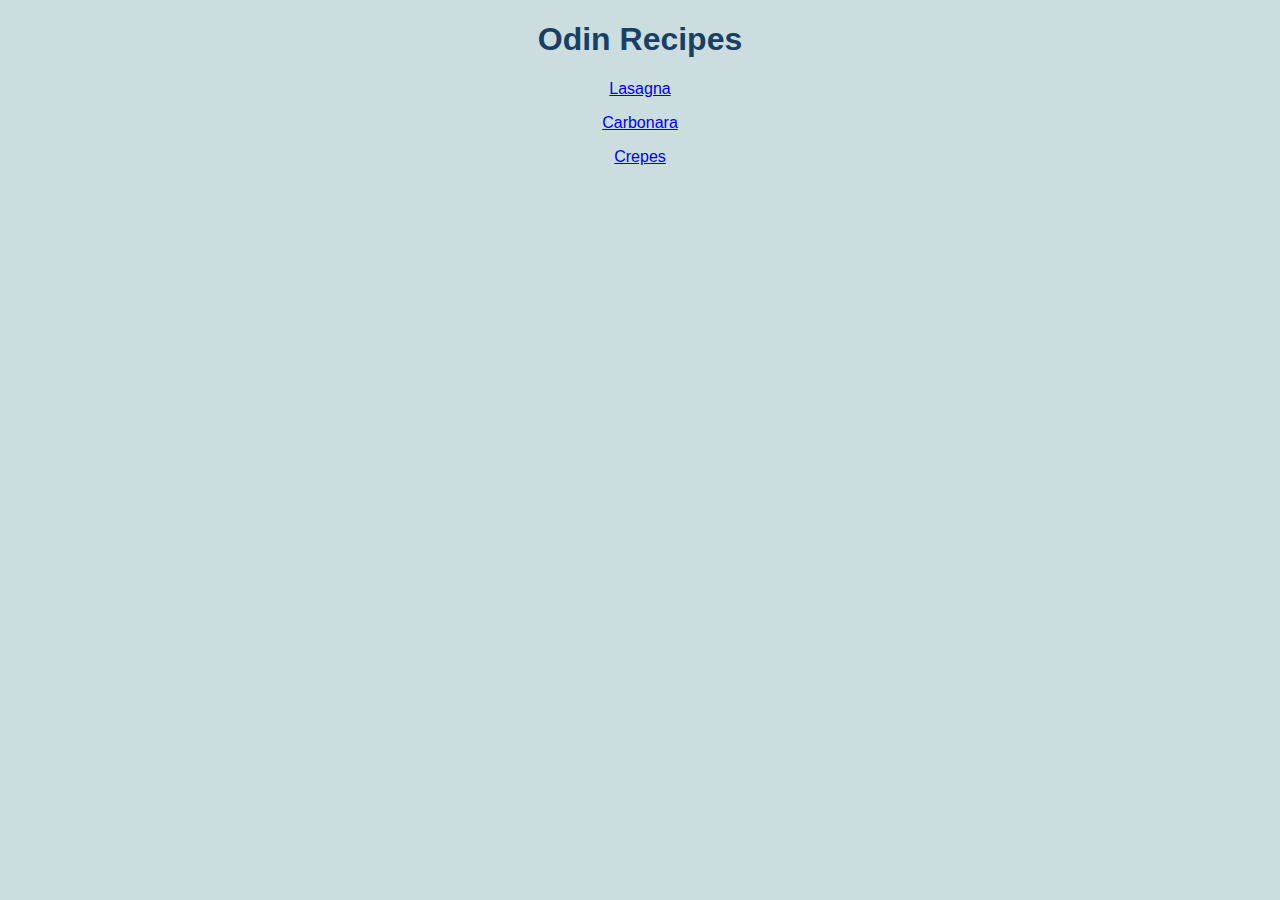
==== index.html @ 8f370829 "Everything works, starting to use CSS" ====
<!DOCTYPE html>
<html lang="en">
    <head>
        <meta charset="UTF-8">
        <meta name="viewport" content="width=device-width, initial-scale=1.0">
        <title>Document</title>
        <link rel="stylesheet" href="styles.css">
    </head>
    <body>
        <h1 class="menu font">Odin Recipes</h1>
    <div class="menu font">
        </p>
            <a href="recipes/lasagna.html">Lasagna</a>
        </p>
            <a href="recipes/carbonara.html">Carbonara</a>
        </p>
            <a href="recipes/crepes.html">Crepes</a>
        </p>
    </div>
    </body>
</html>
---- styles.css ----
body{
    background-color: rgb(203, 221, 223);
    text-align: center;
}

.font{
   color: rgb(23, 64, 100);
    font-family: Verdana, Geneva, Tahoma, sans-serif;
}

.centered{
    text-align: center;
}
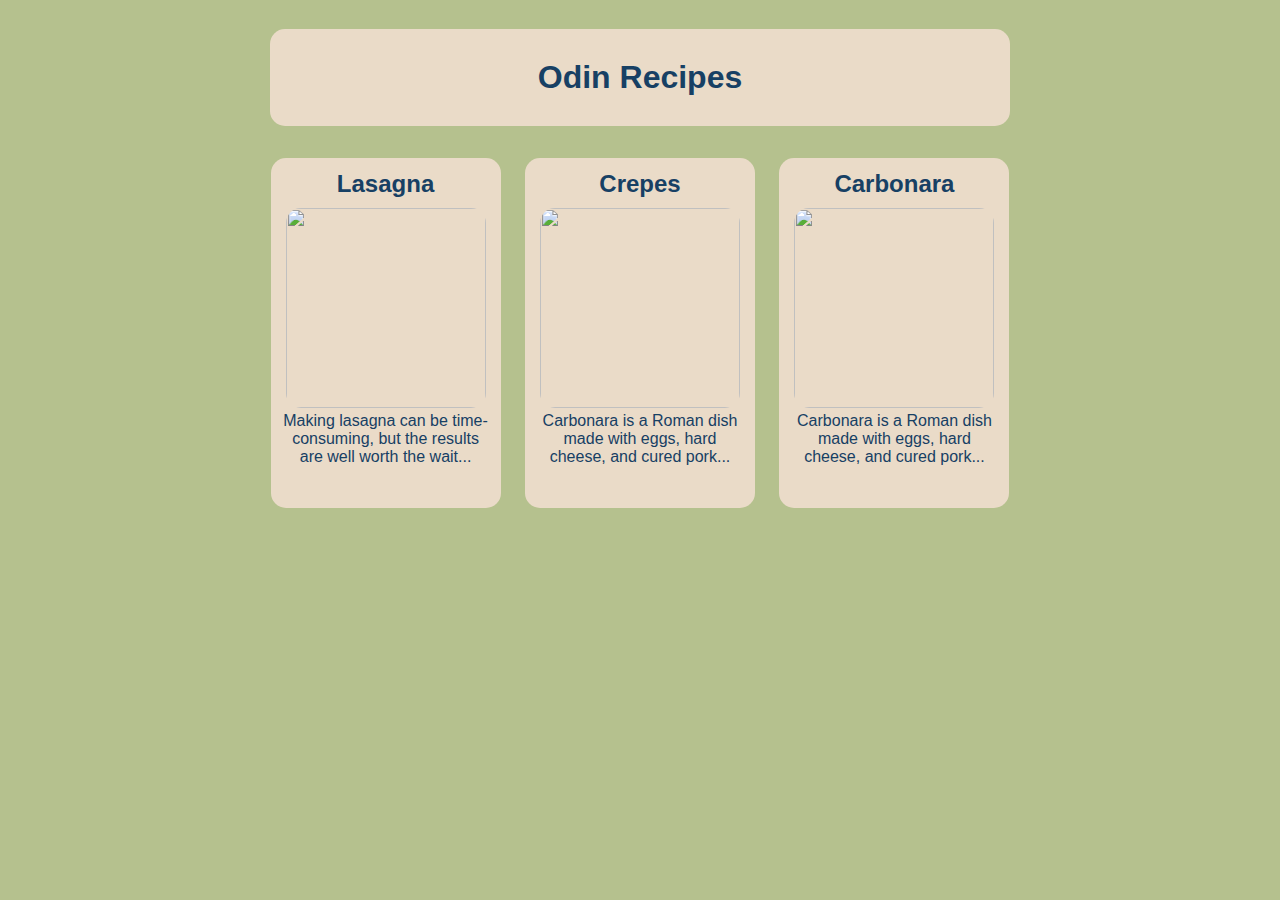
==== commit 02d13f93: "All 3 pages Lasagna, Carbonara, Crepes have the same layout and colors" ====
--- a/index.html
+++ b/index.html
@@ -1,21 +1,73 @@
 <!DOCTYPE html>
 <html lang="en">
-    <head>
-        <meta charset="UTF-8">
-        <meta name="viewport" content="width=device-width, initial-scale=1.0">
-        <title>Document</title>
-        <link rel="stylesheet" href="styles.css">
-    </head>
-    <body>
-        <h1 class="menu font">Odin Recipes</h1>
-    <div class="menu font">
-        </p>
-            <a href="recipes/lasagna.html">Lasagna</a>
-        </p>
-            <a href="recipes/carbonara.html">Carbonara</a>
-        </p>
-            <a href="recipes/crepes.html">Crepes</a>
-        </p>
+  <head>
+    <meta charset="UTF-8" />
+    <meta name="viewport" content="width=device-width, initial-scale=1.0" />
+    <title>Document</title>
+    <link rel="stylesheet" href="styles.css" />
+  </head>
+  <body>
+    <div>
+      <h1 class="font title rounded">Odin Recipes</h1>
+
+      <div class="font container">
+        <!--
+            -->
+        <a
+          href="recipes/lasagna.html"
+          class="custom-button rounded stylized-link content"
+        >
+          <h2>Lasagna</h2>
+          <img
+            src="/images/lasagna_img.jpeg "
+            width="200"
+            height="200"
+            class="rounded"
+          />
+
+          <span
+            >Making lasagna can be time-consuming, but the results are well
+            worth the wait...
+          </span>
+        </a>
+        <!--
+            -->
+        <a
+          href="recipes/carbonara.html"
+          class="custom-button rounded stylized-link content"
+        >
+          <h2>Crepes</h2>
+          <img
+            src="/images/carbonara.jpeg "
+            width="200"
+            height="200"
+            class="rounded"
+          />
+          <span
+            >Carbonara is a Roman dish made with eggs, hard cheese, and cured
+            pork...
+          </span>
+        </a>
+        <!--
+            -->
+
+        <a
+          href="recipes/crepes.html"
+          class="custom-button rounded stylized-link content"
+        >
+          <h2>Carbonara</h2>
+          <img
+            src="/images/crepes.jpeg "
+            width="200"
+            height="200"
+            class="rounded"
+          />
+          <span
+            >Carbonara is a Roman dish made with eggs, hard cheese, and cured
+            pork...
+          </span>
+        </a>
+      </div>
     </div>
-    </body>
-</html>+  </body>
+</html>
--- a/styles.css
+++ b/styles.css
@@ -1,15 +1,74 @@
+
+
+h2{
+    margin-top: 2px;
+    margin-bottom: 10px;
+}
+
+.rounded{
+    border-radius: 15px;
+}
+
 body{
-    background-color: rgb(203, 221, 223);
+   
+    background-color: #B5C18E;
     text-align: center;
 }
 
-.font{
-   color: rgb(23, 64, 100);
-    font-family: Verdana, Geneva, Tahoma, sans-serif;
+.title{
+    background-color: #EADBC8;
+    padding: 30px;
+    box-sizing: border-box;
+    width:740px;
+    display: inline-block;
+    
 }
+
+.recipe_content{
+    background-color: #EADBC8;
+    display: inline-block;
+    padding: 20px;
+
+}
+
+
 
 .centered{
     text-align: center;
 }
 
+.align_left
+{
+    text-align: left;
+}
 
+.custom-button{
+    background-color: #EADBC8;
+    display: inline-block;
+    padding: 10px;
+    margin: 5px;
+}
+
+.content{
+    margin: 10px;
+    box-sizing: border-box;
+    width: 230px;
+    height: 350px;
+
+.container{
+    display: inline-block
+}
+
+
+}
+
+.stylized-link{
+    text-decoration: none;
+    color: rgb(23, 64, 100);
+
+}
+
+.font{
+    color: rgb(23, 64, 100);
+     font-family: Verdana, Geneva, Tahoma, sans-serif;
+ }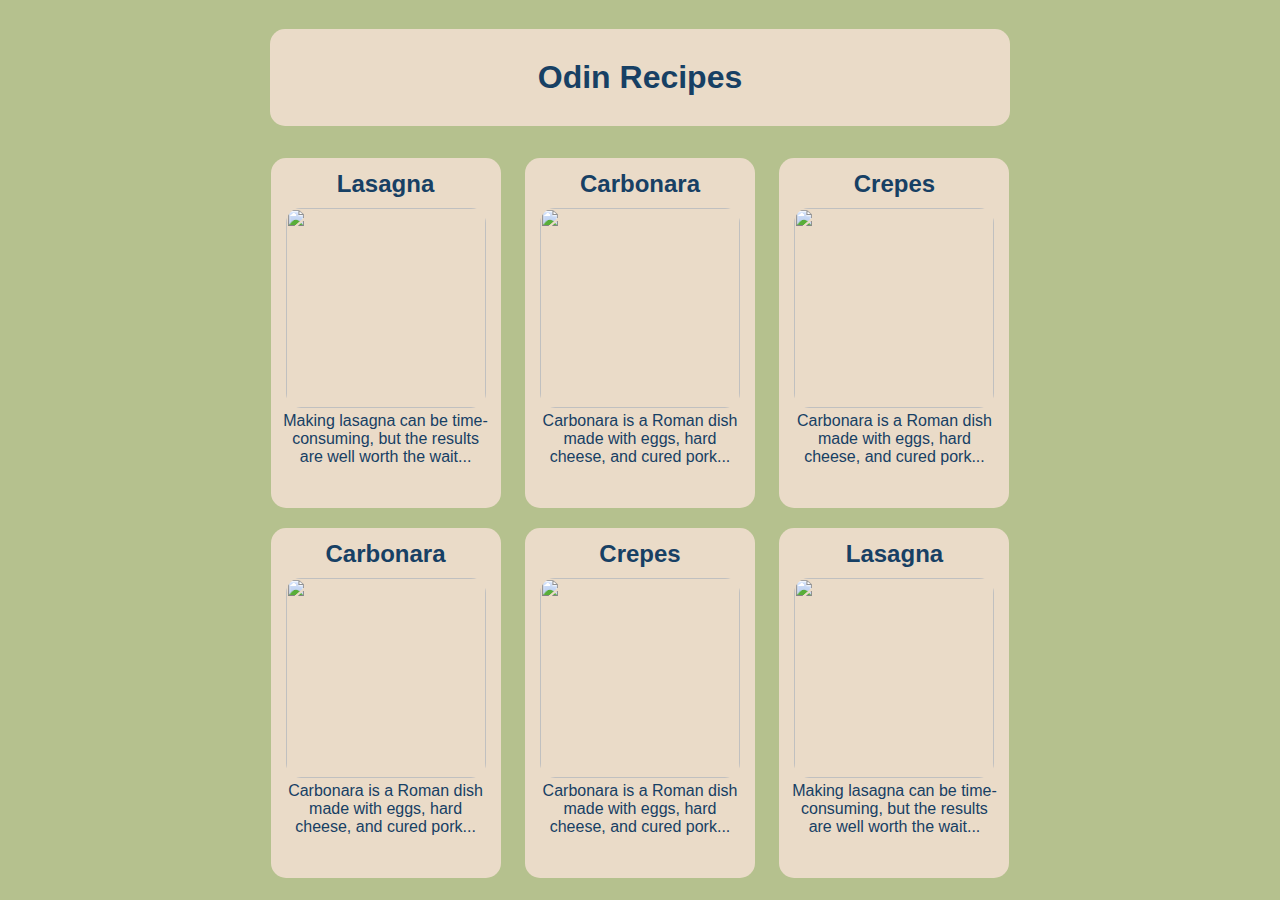
==== commit 21ecb0a1: "Add a row of 3 more recipes" ====
--- a/index.html
+++ b/index.html
@@ -7,7 +7,7 @@
     <link rel="stylesheet" href="styles.css" />
   </head>
   <body>
-    <div>
+      <div>
       <h1 class="font title rounded">Odin Recipes</h1>
 
       <div class="font container">
@@ -36,7 +36,7 @@
           href="recipes/carbonara.html"
           class="custom-button rounded stylized-link content"
         >
-          <h2>Crepes</h2>
+          <h2>Carbonara</h2>
           <img
             src="/images/carbonara.jpeg "
             width="200"
@@ -55,7 +55,7 @@
           href="recipes/crepes.html"
           class="custom-button rounded stylized-link content"
         >
-          <h2>Carbonara</h2>
+          <h2>Crepes</h2>
           <img
             src="/images/crepes.jpeg "
             width="200"
@@ -68,6 +68,71 @@
           </span>
         </a>
       </div>
+
+      <div>
+  
+        <div class="font container">
+          <!--
+              -->
+              <!--
+                -->
+                <a
+                href="recipes/carbonara.html"
+                class="custom-button rounded stylized-link content"
+                >
+                <h2>Carbonara</h2>
+                <img
+                src="/images/carbonara.jpeg "
+                width="200"
+                height="200"
+                class="rounded"
+                />
+                <span
+                >Carbonara is a Roman dish made with eggs, hard cheese, and cured
+                pork...
+            </span>
+        </a>
+                <a
+                href="recipes/crepes.html"
+                class="custom-button rounded stylized-link content"
+              >
+                <h2>Crepes</h2>
+                <img
+                  src="/images/crepes.jpeg "
+                  width="200"
+                  height="200"
+                  class="rounded"
+                />
+                <span
+                  >Carbonara is a Roman dish made with eggs, hard cheese, and cured
+                  pork...
+                </span>
+                   </a>
+
+                
+        <!--
+            -->
+            
+            <a
+              href="recipes/lasagna.html"
+              class="custom-button rounded stylized-link content"
+            >
+              <h2>Lasagna</h2>
+              <img
+                src="/images/lasagna_img.jpeg "
+                width="200"
+                height="200"
+                class="rounded"
+              />
+    
+              <span
+                >Making lasagna can be time-consuming, but the results are well
+                worth the wait...
+              </span>
+            </a>
+          
+        </div>
+
     </div>
   </body>
 </html>
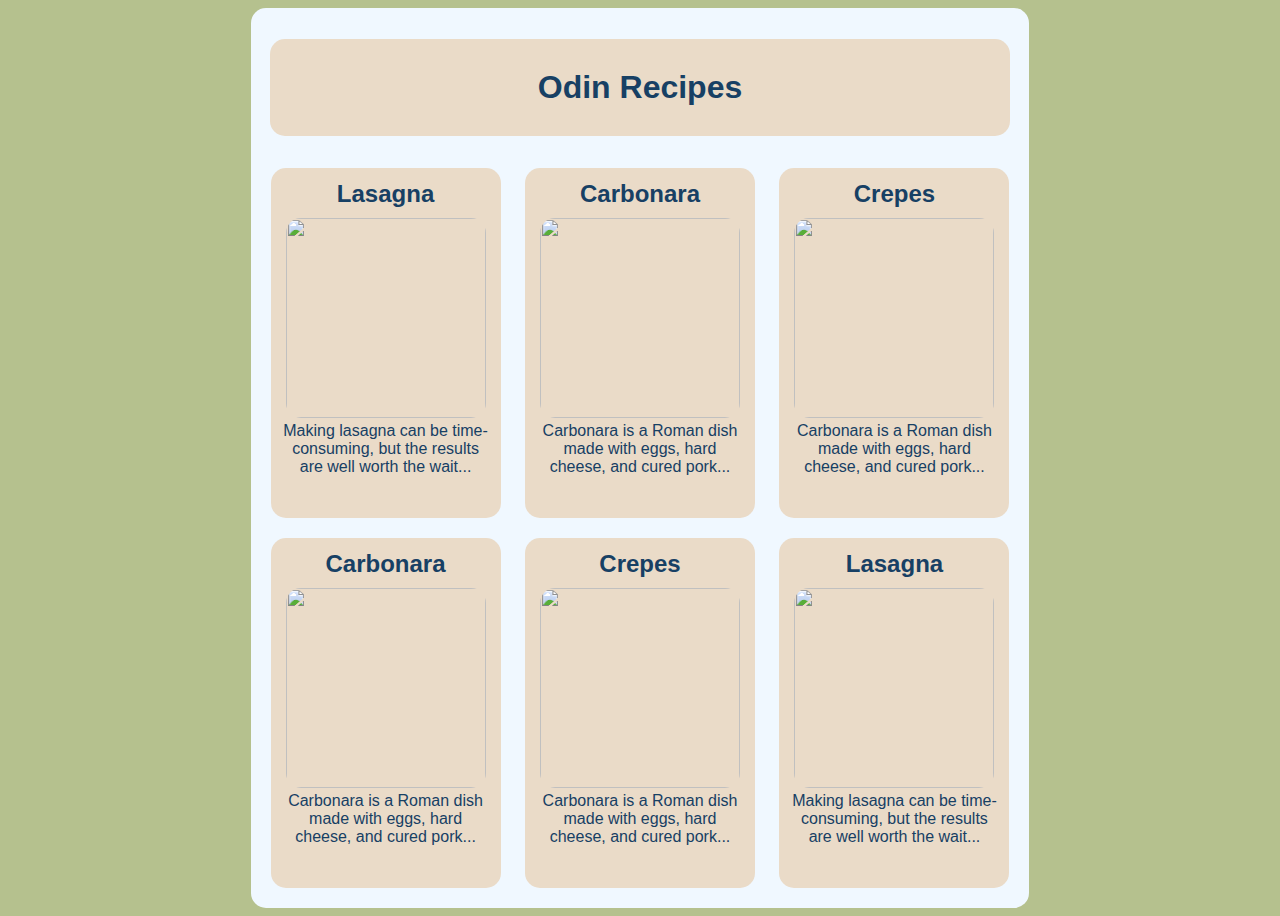
==== commit 661684eb: "Added a white background" ====
--- a/index.html
+++ b/index.html
@@ -6,8 +6,9 @@
     <title>Document</title>
     <link rel="stylesheet" href="styles.css" />
   </head>
-  <body>
-      <div>
+  <body >
+    <div>
+      <div class="white_bg rounded" >
       <h1 class="font title rounded">Odin Recipes</h1>
 
       <div class="font container">
@@ -134,5 +135,6 @@
         </div>
 
     </div>
+</div>
   </body>
 </html>
--- a/styles.css
+++ b/styles.css
@@ -13,6 +13,12 @@
    
     background-color: #B5C18E;
     text-align: center;
+}
+
+.white_bg{
+    background-color: aliceblue;
+    padding: 10px;
+    display: inline-block;
 }
 
 .title{
